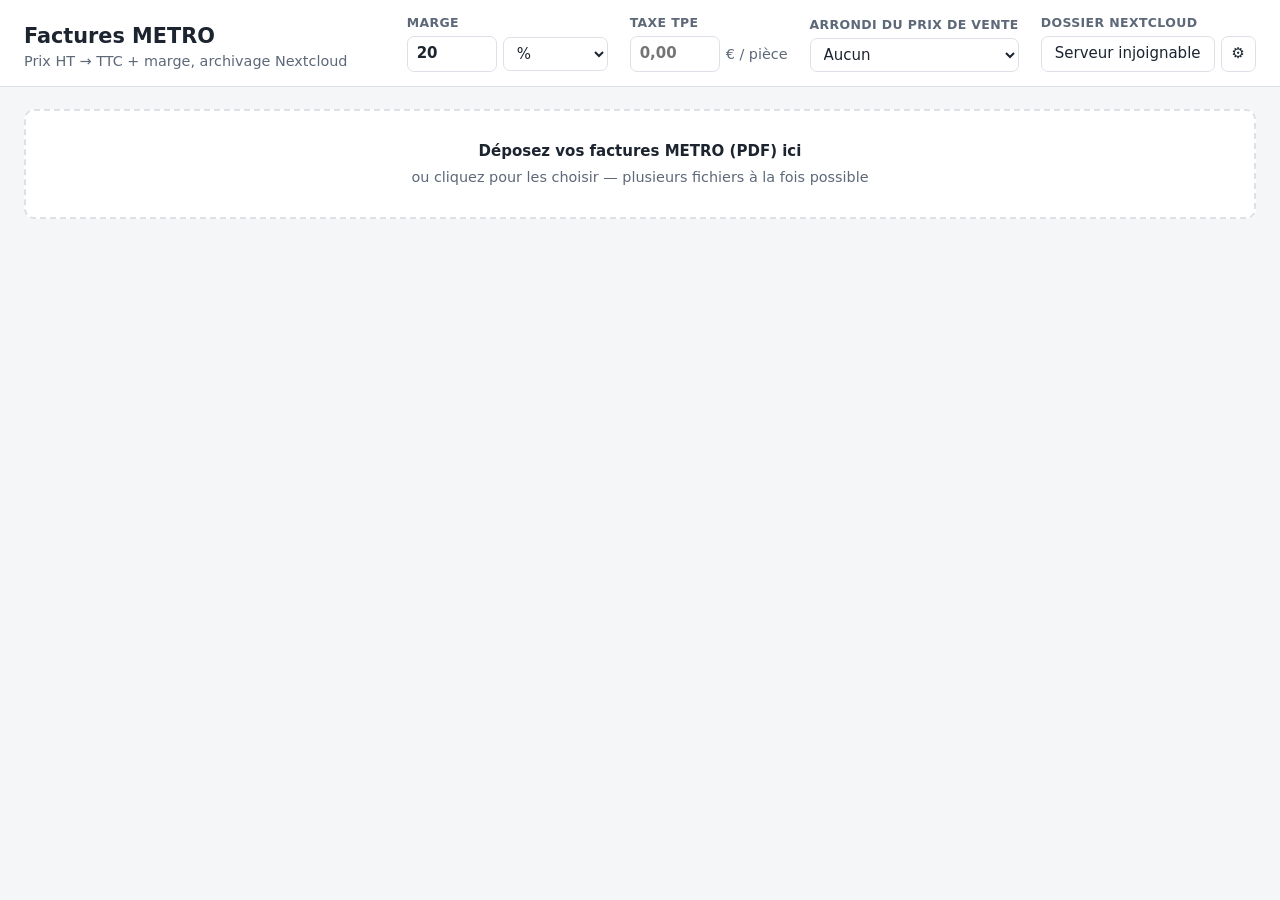
==== static/index.html @ 2275b4a7 "first commit" ====
<!doctype html>
<html lang="fr">
<head>
  <meta charset="utf-8">
  <meta name="viewport" content="width=device-width, initial-scale=1">
  <title>Factures METRO</title>
  <link rel="stylesheet" href="/static/style.css">
</head>
<body>
  <header class="topbar">
    <div class="brand">
      <h1>Factures METRO</h1>
      <p>Prix HT → TTC + marge, archivage Nextcloud</p>
    </div>

    <div class="controls">
      <label class="field">
        <span>Marge</span>
        <span class="inline">
          <input id="marge" type="number" step="0.5" min="0" value="20" inputmode="decimal">
          <select id="marge-type" aria-label="Type de marge">
            <option value="pct">%</option>
            <option value="eur">€ / pièce</option>
          </select>
        </span>
      </label>
      <label class="field" title="Montant fixe ajouté au prix de vente de chaque article (frais du TPE), après la marge">
        <span>Taxe TPE</span>
        <span class="inline">
          <input id="taxe" type="number" step="0.01" min="0" placeholder="0,00" inputmode="decimal">
          <span class="unite">€ / pièce</span>
        </span>
      </label>
      <label class="field">
        <span>Arrondi du prix de vente</span>
        <select id="arrondi">
          <option value="0">Aucun</option>
          <option value="0.05">0,05 € sup.</option>
          <option value="0.10">0,10 € sup.</option>
          <option value="0.50">0,50 € sup.</option>
          <option value="1">1 € sup.</option>
        </select>
      </label>
      <div class="field">
        <span>Dossier Nextcloud</span>
        <span class="inline">
          <button id="btn-dossier" class="btn ghost" type="button" title="Choisir le dossier">
            <span id="dossier-courant">—</span>
          </button>
          <button id="btn-reglages" class="btn ghost icon" type="button" title="Réglages Nextcloud" aria-label="Réglages Nextcloud">⚙</button>
        </span>
      </div>
    </div>
  </header>

  <main>
    <label id="dropzone" class="dropzone">
      <input id="fichiers" type="file" accept="application/pdf,.pdf" multiple hidden>
      <strong>Déposez vos factures METRO (PDF) ici</strong>
      <span>ou cliquez pour les choisir — plusieurs fichiers à la fois possible</span>
    </label>

    <div id="actions-globales" class="global-actions" hidden>
      <span id="resume-global"></span>
      <button id="btn-tout-envoyer" class="btn primary" type="button">Tout envoyer sur Nextcloud</button>
    </div>

    <div id="factures"></div>
  </main>

  <template id="tpl-facture">
    <section class="facture">
      <div class="facture-head">
        <div>
          <h2>Facture du <span data-f="date"></span></h2>
          <p class="meta" data-f="meta"></p>
        </div>
        <div class="totaux" data-f="totaux"></div>
      </div>
      <div class="controle" data-f="controle"></div>
      <div class="facture-actions">
        <label class="nom-fichier">
          <span>Nom sur Nextcloud</span>
          <span class="inline">
            <input data-f="nom" type="text" placeholder="JJ-MM-AAAA" pattern="\d{2}-\d{2}-\d{4}" size="11">
            <span class="suffix">.pdf</span>
          </span>
        </label>
        <button data-f="envoyer" class="btn primary" type="button">Envoyer sur Nextcloud</button>
        <button data-f="csv" class="btn" type="button">Exporter CSV</button>
        <button data-f="retirer" class="btn ghost" type="button">Retirer</button>
        <span class="statut" data-f="statut" role="status"></span>
      </div>
      <div class="table-wrap">
        <table>
          <thead>
            <tr>
              <th>Article</th>
              <th title="Seules les lignes Vente ont un prix de vente. À l'envoi, un PDF est créé pour chaque catégorie utilisée.">Catégorie</th>
              <th class="num" title="Unités facturées (colisage × quantité)">Qté</th>
              <th class="num" title="Nombre de pièces vendues séparément dans une unité (ex. pack de 10 → 10)">Pièces / u.</th>
              <th class="num">Coût HT / pièce</th>
              <th class="num">TVA</th>
              <th class="num">Coût TTC / pièce</th>
              <th class="num" title="Coût TTC + marge + taxe TPE, avec l'arrondi choisi">Prix de vente optimal</th>
              <th class="num accent" title="Le prix auquel vous vendez : pré-rempli avec le prix optimal, modifiable. ↺ revient au prix optimal.">Prix de vente</th>
              <th class="num">Total TTC</th>
            </tr>
          </thead>
          <tbody data-f="lignes"></tbody>
          <tfoot>
            <tr>
              <td colspan="9">Total des lignes TTC</td>
              <td class="num" data-f="total-ttc"></td>
            </tr>
            <!-- une ligne par catégorie utilisée, ajoutée par app.js -->
            <tr class="separe">
              <td colspan="9">Chiffre d'affaires si toute la catégorie Vente est vendue (à vos prix)</td>
              <td class="num" data-f="ca"></td>
            </tr>
            <tr>
              <td colspan="9">dont taxe TPE</td>
              <td class="num" data-f="taxes"></td>
            </tr>
            <tr class="benefice">
              <td colspan="9">Bénéfice sur les ventes (hors taxe TPE)</td>
              <td class="num" data-f="benefice"></td>
            </tr>
            <!-- affichées seulement s'il y a des cadeaux conducteur : ils sont une perte sur la course -->
            <tr class="perte-cadeau" hidden>
              <td colspan="9">Cadeau conducteur</td>
              <td class="num" data-f="cadeau"></td>
            </tr>
            <tr class="benefice" hidden>
              <td colspan="9">Bénéfice après cadeau conducteur</td>
              <td class="num" data-f="benefice-net"></td>
            </tr>
          </tfoot>
        </table>
      </div>
    </section>
  </template>

  <dialog id="dlg-reglages">
    <form id="form-reglages" method="dialog">
      <h2>Connexion Nextcloud</h2>
      <label class="field">
        <span>Adresse du serveur</span>
        <input name="nextcloud_url" type="text" placeholder="https://cloud.exemple.fr" required>
      </label>
      <label class="field">
        <span>Identifiant</span>
        <input name="nextcloud_login" type="text" autocomplete="username" required>
      </label>
      <label class="field">
        <span>Mot de passe d'application</span>
        <input name="nextcloud_password" type="password" autocomplete="current-password">
        <small>Nextcloud → Paramètres personnels → Sécurité → « Créer un nouveau mot de passe d'application ».</small>
      </label>
      <p class="erreur" data-f="erreur" role="alert"></p>
      <div class="dialog-actions">
        <button class="btn ghost" type="button" value="annuler" data-close>Annuler</button>
        <button class="btn primary" type="submit" value="ok">Enregistrer et tester</button>
      </div>
    </form>
  </dialog>

  <dialog id="dlg-dossier">
    <div class="dialog-body">
      <h2>Dossier de destination</h2>
      <nav class="fil" data-f="fil" aria-label="Chemin"></nav>
      <ul class="liste-dossiers" data-f="liste"></ul>
      <form class="nouveau-dossier" data-f="form-nouveau">
        <input name="nom" type="text" placeholder="Nouveau sous-dossier" required>
        <button class="btn" type="submit">Créer</button>
      </form>
      <p class="erreur" data-f="erreur" role="alert"></p>
      <div class="dialog-actions">
        <button class="btn ghost" type="button" data-close>Annuler</button>
        <button class="btn primary" type="button" data-f="choisir">Choisir ce dossier</button>
      </div>
    </div>
  </dialog>

  <script src="/static/app.js"></script>
</body>
</html>
---- static/style.css ----
:root {
  --bg: #f5f6f8;
  --surface: #ffffff;
  --surface-2: #f0f2f5;
  --text: #1c2430;
  --muted: #5d6878;
  --border: #dde1e7;
  --primary: #0b5cad;
  --primary-text: #ffffff;
  --accent-bg: #fff6d6;
  --accent-text: #7a5600;
  --ok: #1d7a43;
  --ok-bg: #e5f5ec;
  --ko: #b3261e;
  --ko-bg: #fdecea;
  --cat-event: #7a3db8;
  --radius: 10px;
  color-scheme: light;
}

@media (prefers-color-scheme: dark) {
  :root {
    --bg: #12161c;
    --surface: #1b2129;
    --surface-2: #232a34;
    --text: #e6e9ee;
    --muted: #9aa5b4;
    --border: #2f3743;
    --primary: #4c9be8;
    --primary-text: #0b1520;
    --accent-bg: #3a3014;
    --accent-text: #ffd76a;
    --ok: #6fd39a;
    --ok-bg: #16301f;
    --ko: #ff8a80;
    --ko-bg: #3a1d1b;
    --cat-event: #c79bf2;
    color-scheme: dark;
  }
}

* { box-sizing: border-box; }
[hidden] { display: none !important; }

body {
  margin: 0;
  background: var(--bg);
  color: var(--text);
  font: 15px/1.45 system-ui, -apple-system, "Segoe UI", Roboto, sans-serif;
}

h1, h2 { margin: 0; line-height: 1.2; }
h1 { font-size: 1.3rem; }
h2 { font-size: 1.1rem; }

button, input, select { font: inherit; color: inherit; }

input, select {
  background: var(--surface);
  border: 1px solid var(--border);
  border-radius: 7px;
  padding: 6px 9px;
}
input:focus-visible, select:focus-visible, button:focus-visible {
  outline: 2px solid var(--primary);
  outline-offset: 1px;
}

.inline { display: flex; gap: 6px; align-items: center; }

/* ---- barre du haut ---- */
.topbar {
  position: sticky;
  top: 0;
  z-index: 10;
  display: flex;
  flex-wrap: wrap;
  gap: 16px 32px;
  align-items: flex-end;
  justify-content: space-between;
  padding: 14px 24px;
  background: var(--surface);
  border-bottom: 1px solid var(--border);
}
.brand p { margin: 2px 0 0; color: var(--muted); font-size: 0.9rem; }
.controls { display: flex; flex-wrap: wrap; gap: 14px 22px; align-items: flex-end; }

.field { display: flex; flex-direction: column; gap: 4px; }
.field > span:first-child { font-size: 0.78rem; font-weight: 600; color: var(--muted); text-transform: uppercase; letter-spacing: 0.03em; }
.field small { color: var(--muted); font-size: 0.8rem; }
#marge, #taxe { width: 90px; font-weight: 600; }
.unite { color: var(--muted); font-size: 0.9rem; white-space: nowrap; }

/* ---- boutons ---- */
.btn {
  border: 1px solid var(--border);
  background: var(--surface-2);
  border-radius: 7px;
  padding: 6px 13px;
  cursor: pointer;
  white-space: nowrap;
}
.btn:hover { filter: brightness(0.97); }
.btn:disabled { opacity: 0.55; cursor: progress; }
.btn.primary { background: var(--primary); border-color: var(--primary); color: var(--primary-text); font-weight: 600; }
.btn.ghost { background: transparent; }
.btn.icon { padding: 6px 10px; }
#btn-dossier { max-width: 280px; overflow: hidden; text-overflow: ellipsis; }

/* ---- contenu ---- */
main { max-width: 1600px; margin: 0 auto; padding: 22px 24px 60px; }

.dropzone {
  display: flex;
  flex-direction: column;
  align-items: center;
  gap: 4px;
  padding: 30px 16px;
  border: 2px dashed var(--border);
  border-radius: var(--radius);
  background: var(--surface);
  text-align: center;
  cursor: pointer;
  transition: border-color 0.15s, background 0.15s;
}
.dropzone span { color: var(--muted); font-size: 0.9rem; }
.dropzone:hover, .dropzone.survol { border-color: var(--primary); background: var(--surface-2); }

.global-actions {
  display: flex;
  justify-content: space-between;
  align-items: center;
  gap: 12px;
  margin-top: 16px;
  color: var(--muted);
}

.facture {
  margin-top: 18px;
  background: var(--surface);
  border: 1px solid var(--border);
  border-radius: var(--radius);
  padding: 18px 20px;
}
.facture.chargement { color: var(--muted); }
.erreur-carte { display: flex; justify-content: space-between; align-items: center; gap: 12px; background: var(--ko-bg); }
.erreur-carte p { margin: 0; }

.facture-head { display: flex; flex-wrap: wrap; justify-content: space-between; gap: 12px 24px; }
.meta { margin: 4px 0 0; color: var(--muted); font-size: 0.85rem; word-break: break-all; }
.totaux { display: flex; gap: 20px; }
.totaux div { display: flex; flex-direction: column; align-items: flex-end; }
.totaux span { font-size: 0.75rem; color: var(--muted); text-transform: uppercase; }
.totaux strong { font-variant-numeric: tabular-nums; }
.totaux .ttc strong { font-size: 1.15rem; }

.controle { margin-top: 12px; padding: 7px 11px; border-radius: 7px; font-size: 0.88rem; }
.controle.ok { background: var(--ok-bg); color: var(--ok); }
.controle.ko { background: var(--ko-bg); color: var(--ko); }

.facture-actions { display: flex; flex-wrap: wrap; align-items: flex-end; gap: 10px; margin-top: 14px; }
.nom-fichier { display: flex; flex-direction: column; gap: 3px; font-size: 0.78rem; color: var(--muted); }
.nom-fichier input { width: 8.5em; font-variant-numeric: tabular-nums; }
.suffix { color: var(--muted); }
.statut { align-self: center; font-size: 0.88rem; color: var(--muted); }
.statut.ok { color: var(--ok); }
.statut.ko { color: var(--ko); }

/* ---- tableau ---- */
.table-wrap { margin-top: 14px; overflow-x: auto; }
table { width: 100%; border-collapse: collapse; font-size: 0.9rem; }
th, td { padding: 5px 6px; border-bottom: 1px solid var(--border); text-align: left; vertical-align: middle; }
thead th { font-size: 0.72rem; line-height: 1.25; text-transform: uppercase; letter-spacing: 0.02em; color: var(--muted); vertical-align: bottom; }
thead th.num { white-space: normal; }
.num { text-align: right; font-variant-numeric: tabular-nums; white-space: nowrap; }
tbody td:first-child { min-width: 170px; }
tr.cat th { background: var(--surface-2); font-size: 0.8rem; text-transform: uppercase; letter-spacing: 0.04em; color: var(--muted); }
.desig { font-weight: 600; }
.sub { color: var(--muted); font-size: 0.78rem; }
.tag { margin-left: 6px; padding: 1px 6px; border-radius: 999px; background: var(--accent-bg); color: var(--accent-text); font-size: 0.7rem; font-weight: 600; vertical-align: 1px; }
td.accent, th.accent { background: var(--accent-bg); color: var(--accent-text); }
td.accent { font-weight: 700; font-size: 0.98rem; }
input.pieces { width: 3.6em; text-align: right; padding: 3px 6px; }
td.optimal { color: var(--muted); }
input.prix { width: 5em; text-align: right; padding: 3px 6px; font-weight: 700; color: inherit; background: var(--surface); }
input.prix.modifie { border-color: var(--accent-text); border-width: 2px; }
input.prix:disabled { background: transparent; border-color: transparent; }
td.perte input.prix { border-color: var(--ko); color: var(--ko); }
.reset { border: none; background: none; color: var(--accent-text); cursor: pointer; padding: 0 4px; font-size: 1rem; }
select.categorie { padding: 3px 4px; font-size: 0.8rem; max-width: 10.5em; border-left-width: 4px; }
tr.hors-vente td:not(:first-child):not(:nth-child(2)) { color: var(--muted); }
tr.hors-vente td.accent { background: transparent; font-weight: 400; }

/* couleur de chaque catégorie (sélecteur et pastilles du récapitulatif) */
.cat-vente { --cat: var(--primary); }
.cat-event { --cat: var(--cat-event); }
.cat-local { --cat: var(--muted); }
.cat-cadeau { --cat: var(--accent-text); }
.cat-hors { --cat: var(--ko); }
tr[class*="cat-"] select.categorie { border-left-color: var(--cat); color: var(--cat); font-weight: 600; }
.pastille { display: inline-block; padding: 1px 8px; border-radius: 999px; border: 1px solid var(--cat); color: var(--cat); font-size: 0.78rem; font-weight: 600; }
tr.ligne-cat td { padding-top: 3px; padding-bottom: 3px; }
tr.ligne-cat .nb { color: var(--muted); font-size: 0.85rem; }
tr.separe td { border-top: 1px solid var(--border); }
.lien { border: none; background: none; padding: 0; color: var(--primary); cursor: pointer; font-size: 0.85rem; text-decoration: underline; }
tfoot td { border-bottom: none; padding-top: 8px; color: var(--muted); }
tfoot td:first-child { text-align: right; }
tfoot .num { color: var(--text); font-weight: 600; }
tfoot .benefice td { font-size: 1rem; }
tfoot .benefice .num { color: var(--ok); }
tfoot .perte-cadeau .num, tfoot .num.negatif { color: var(--ko); }

/* ---- fenêtres ---- */
dialog {
  width: min(460px, calc(100vw - 32px));
  border: 1px solid var(--border);
  border-radius: var(--radius);
  background: var(--surface);
  color: var(--text);
  padding: 0;
}
dialog::backdrop { background: rgb(0 0 0 / 0.4); }
dialog form, .dialog-body { display: flex; flex-direction: column; gap: 14px; padding: 22px; }
dialog input { width: 100%; }
.dialog-actions { display: flex; justify-content: flex-end; gap: 8px; }
.erreur { margin: 0; min-height: 1.2em; color: var(--ko); font-size: 0.88rem; }

.fil { display: flex; flex-wrap: wrap; align-items: center; gap: 2px; font-size: 0.9rem; }
.fil button { border: none; background: none; color: var(--primary); cursor: pointer; padding: 2px 4px; border-radius: 4px; }
.fil button:hover { background: var(--surface-2); }
.fil .sep { color: var(--muted); }

.liste-dossiers { list-style: none; margin: 0; padding: 4px; max-height: 280px; overflow-y: auto; border: 1px solid var(--border); border-radius: 7px; }
.liste-dossiers button { width: 100%; text-align: left; border: none; background: none; padding: 7px 9px; border-radius: 5px; cursor: pointer; }
.liste-dossiers button:hover { background: var(--surface-2); }
.liste-dossiers .vide { padding: 8px 9px; color: var(--muted); }
.nouveau-dossier { display: flex; gap: 8px; padding: 0 !important; }
.nouveau-dossier input { flex: 1; }

@media (max-width: 900px) {
  .topbar { padding: 10px 16px; gap: 10px 24px; }
  .brand p { display: none; }
}

@media (max-width: 640px) {
  .topbar { padding: 12px 16px; position: static; }
  main { padding: 16px 16px 40px; }
  .facture { padding: 14px; }
  .totaux { gap: 14px; }
}
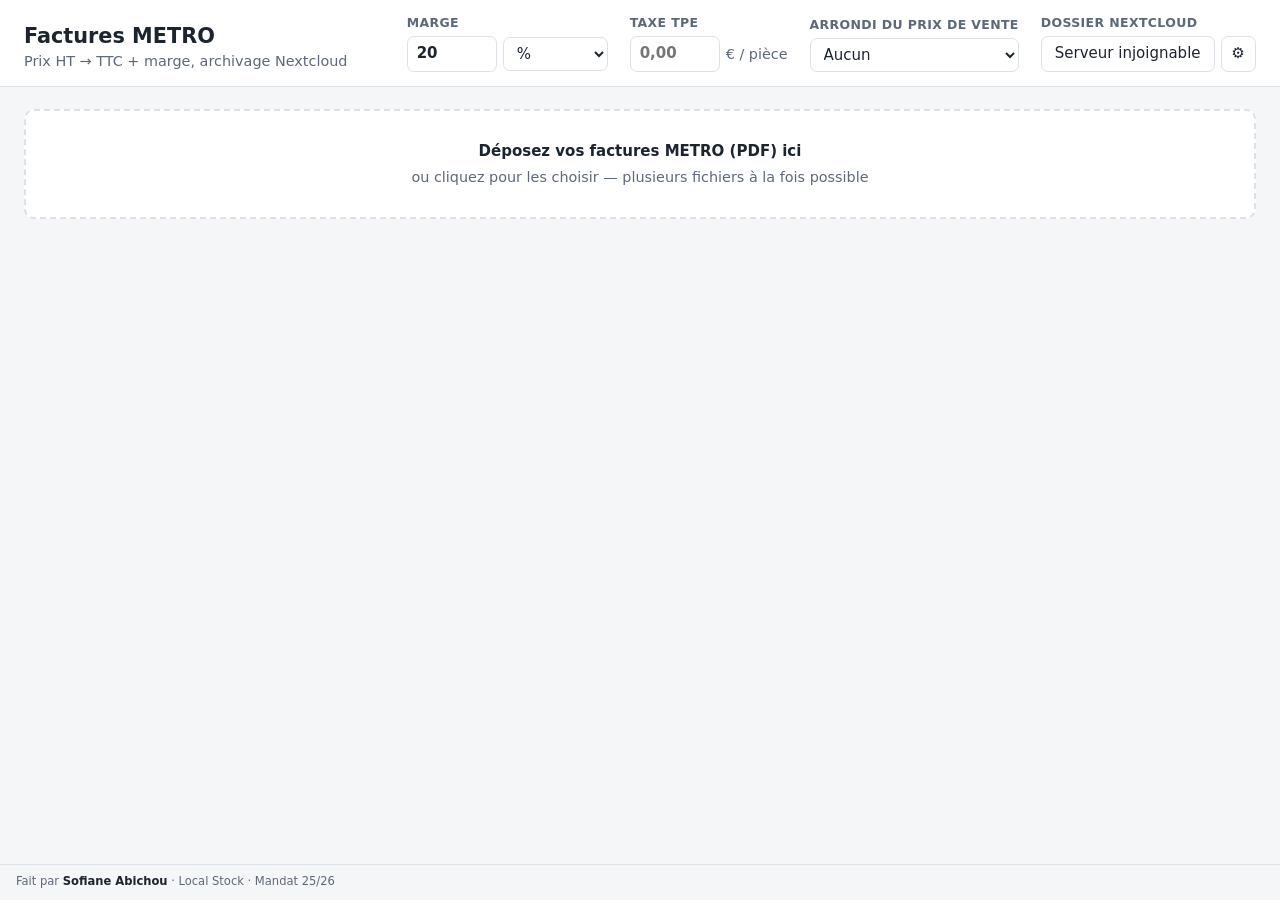
==== commit 84e98030: "ref" ====
--- a/static/index.html
+++ b/static/index.html
@@ -67,6 +67,10 @@
 
     <div id="factures"></div>
   </main>
+
+  <footer class="credit">
+    Fait par <a href="https://github.com/SofianeGh" target="_blank" rel="noopener">Sofiane Abichou</a> · Local Stock · Mandat 25/26
+  </footer>
 
   <template id="tpl-facture">
     <section class="facture">
--- a/static/style.css
+++ b/static/style.css
@@ -47,6 +47,10 @@
   background: var(--bg);
   color: var(--text);
   font: 15px/1.45 system-ui, -apple-system, "Segoe UI", Roboto, sans-serif;
+  /* le pied de page reste en bas de l'écran même quand la page est courte */
+  min-height: 100vh;
+  display: flex;
+  flex-direction: column;
 }
 
 h1, h2 { margin: 0; line-height: 1.2; }
@@ -108,7 +112,17 @@
 #btn-dossier { max-width: 280px; overflow: hidden; text-overflow: ellipsis; }
 
 /* ---- contenu ---- */
-main { max-width: 1600px; margin: 0 auto; padding: 22px 24px 60px; }
+main { flex: 1; width: 100%; max-width: 1600px; margin: 0 auto; padding: 22px 24px 40px; }
+
+.credit {
+  padding: 8px 16px 10px;
+  border-top: 1px solid var(--border);
+  text-align: left;
+  color: var(--muted);
+  font-size: 0.72rem;
+}
+.credit a { color: var(--text); font-weight: 600; text-decoration: none; }
+.credit a:hover, .credit a:focus-visible { color: var(--primary); text-decoration: underline; }
 
 .dropzone {
   display: flex;
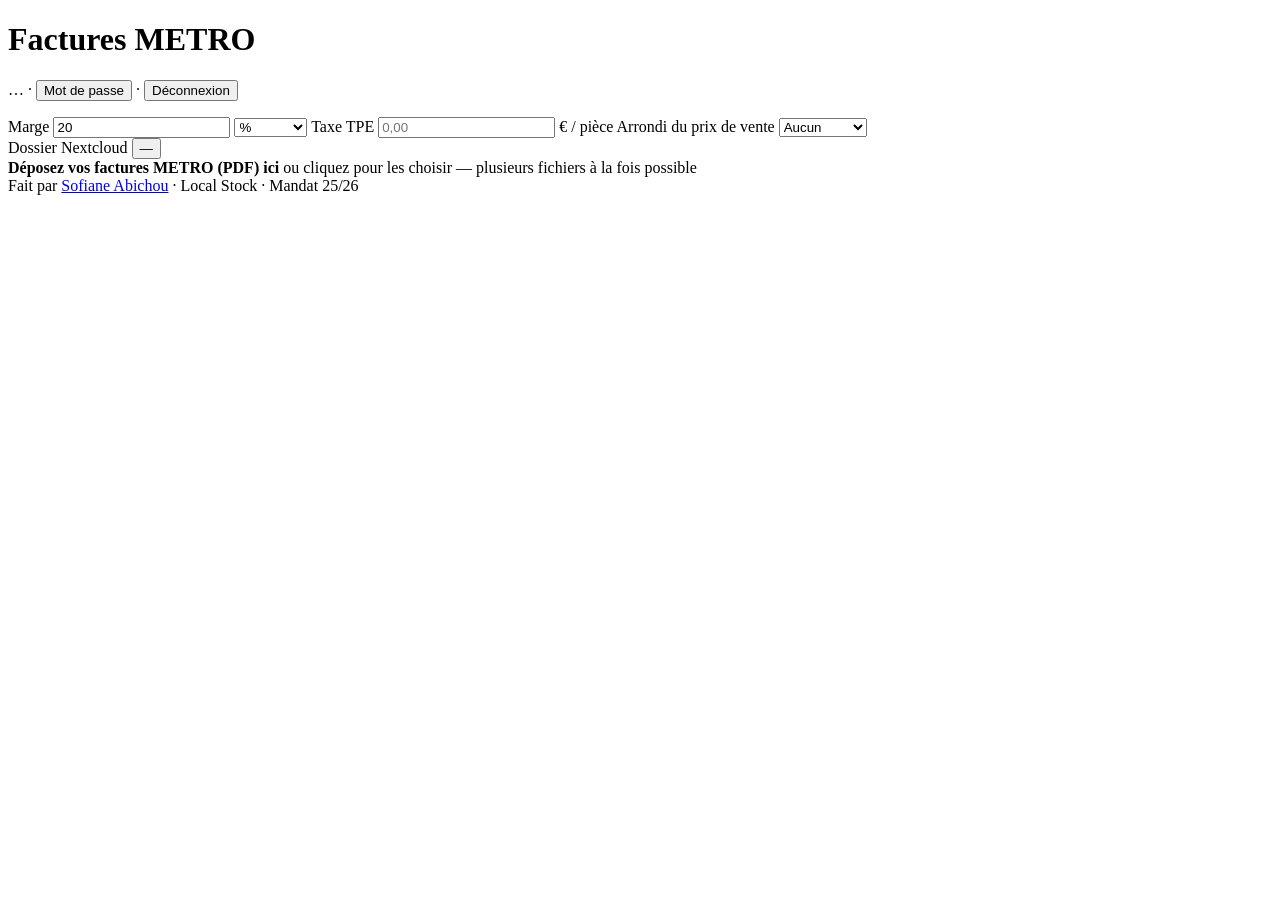
==== commit d3a3672b: "Préparer la mise en ligne sur le site de l'AML - Connexion obligatoire avec un compte par membre Loc" ====
--- a/static/index.html
+++ b/static/index.html
@@ -4,13 +4,18 @@
   <meta charset="utf-8">
   <meta name="viewport" content="width=device-width, initial-scale=1">
   <title>Factures METRO</title>
-  <link rel="stylesheet" href="/static/style.css">
+  <link rel="stylesheet" href="static/style.css">
 </head>
 <body>
   <header class="topbar">
     <div class="brand">
       <h1>Factures METRO</h1>
-      <p>Prix HT → TTC + marge, archivage Nextcloud</p>
+      <p class="session">
+        <span id="utilisateur">…</span>
+        · <button id="btn-mdp" class="lien" type="button">Mot de passe</button>
+        <span id="liens-admin" hidden>· <button id="btn-comptes" class="lien" type="button">Comptes</button></span>
+        · <button id="btn-deconnexion" class="lien" type="button">Déconnexion</button>
+      </p>
     </div>
 
     <div class="controls">
@@ -47,13 +52,15 @@
           <button id="btn-dossier" class="btn ghost" type="button" title="Choisir le dossier">
             <span id="dossier-courant">—</span>
           </button>
-          <button id="btn-reglages" class="btn ghost icon" type="button" title="Réglages Nextcloud" aria-label="Réglages Nextcloud">⚙</button>
+          <button id="btn-reglages" class="btn ghost icon" type="button" title="Connexion Nextcloud (administrateurs)" aria-label="Connexion Nextcloud" hidden>⚙</button>
         </span>
       </div>
     </div>
   </header>
 
   <main>
+    <div id="alerte" class="alerte" role="alert" hidden></div>
+
     <label id="dropzone" class="dropzone">
       <input id="fichiers" type="file" accept="application/pdf,.pdf" multiple hidden>
       <strong>Déposez vos factures METRO (PDF) ici</strong>
@@ -186,6 +193,56 @@
     </div>
   </dialog>
 
-  <script src="/static/app.js"></script>
+  <dialog id="dlg-mdp">
+    <form id="form-mdp" method="dialog">
+      <h2>Changer mon mot de passe</h2>
+      <label class="field">
+        <span>Mot de passe actuel</span>
+        <input name="actuel" type="password" autocomplete="current-password" required>
+      </label>
+      <label class="field">
+        <span>Nouveau mot de passe (8 caractères minimum)</span>
+        <input name="nouveau" type="password" autocomplete="new-password" minlength="8" required>
+      </label>
+      <label class="field">
+        <span>Confirmation</span>
+        <input name="confirmation" type="password" autocomplete="new-password" minlength="8" required>
+      </label>
+      <p class="erreur" data-f="erreur" role="alert"></p>
+      <div class="dialog-actions">
+        <button class="btn ghost" type="button" data-close>Annuler</button>
+        <button class="btn primary" type="submit">Enregistrer</button>
+      </div>
+    </form>
+  </dialog>
+
+  <dialog id="dlg-comptes">
+    <div class="dialog-body">
+      <h2>Comptes Local Stock</h2>
+      <ul class="liste-comptes" data-f="liste"></ul>
+      <form class="nouveau-compte" data-f="form-nouveau">
+        <h3>Nouveau compte</h3>
+        <label class="field">
+          <span>Identifiant</span>
+          <input name="nom" type="text" autocapitalize="none" pattern="[a-zA-Z0-9][a-zA-Z0-9._\-]{1,31}" required>
+        </label>
+        <label class="field">
+          <span>Mot de passe provisoire (8 caractères minimum)</span>
+          <input name="mot_de_passe" type="password" autocomplete="new-password" minlength="8" required>
+        </label>
+        <label class="case">
+          <input name="admin" type="checkbox">
+          Administrateur (gère les comptes et la connexion Nextcloud)
+        </label>
+        <button class="btn primary" type="submit">Créer le compte</button>
+      </form>
+      <p class="erreur" data-f="erreur" role="alert"></p>
+      <div class="dialog-actions">
+        <button class="btn ghost" type="button" data-close>Fermer</button>
+      </div>
+    </div>
+  </dialog>
+
+  <script src="static/app.js"></script>
 </body>
 </html>
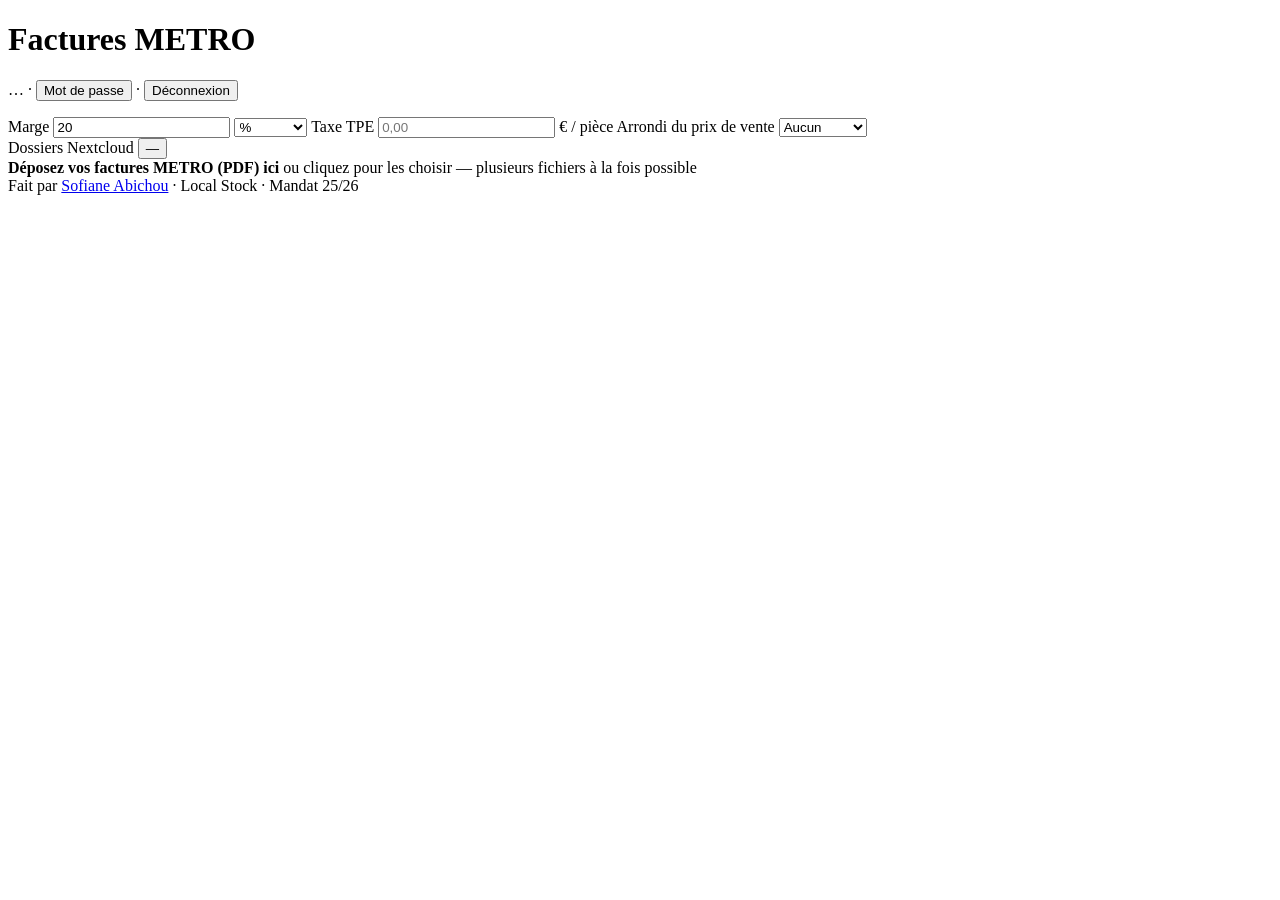
==== commit 87d533c9: "Bilans, conducteur, rangement Nextcloud et notes dans les PDF - Bilan final (toutes les informations" ====
--- a/static/index.html
+++ b/static/index.html
@@ -47,9 +47,9 @@
         </select>
       </label>
       <div class="field">
-        <span>Dossier Nextcloud</span>
+        <span>Dossiers Nextcloud</span>
         <span class="inline">
-          <button id="btn-dossier" class="btn ghost" type="button" title="Choisir le dossier">
+          <button id="btn-dossier" class="btn ghost" type="button" title="Choisir le dossier de chaque PDF">
             <span id="dossier-courant">—</span>
           </button>
           <button id="btn-reglages" class="btn ghost icon" type="button" title="Connexion Nextcloud (administrateurs)" aria-label="Connexion Nextcloud" hidden>⚙</button>
@@ -71,6 +71,7 @@
       <span id="resume-global"></span>
       <button id="btn-tout-envoyer" class="btn primary" type="button">Tout envoyer sur Nextcloud</button>
     </div>
+    <datalist id="liste-conducteurs"></datalist>
 
     <div id="factures"></div>
   </main>
@@ -97,7 +98,13 @@
             <span class="suffix">.pdf</span>
           </span>
         </label>
+        <label class="nom-fichier">
+          <span>Conducteur <abbr title="obligatoire pour envoyer">*</abbr></span>
+          <input data-f="conducteur" type="text" list="liste-conducteurs" maxlength="60" placeholder="Nom du conducteur" autocomplete="off">
+        </label>
         <button data-f="envoyer" class="btn primary" type="button">Envoyer sur Nextcloud</button>
+        <a data-f="bilan" class="btn" href="#" target="_blank" rel="noopener" title="Toutes les informations de la facture, envoyé avec elle">Aperçu du bilan final</a>
+        <a data-f="ventes" class="btn" href="#" target="_blank" rel="noopener" title="Prix de vente et résultat de la course, envoyé avec la facture">Aperçu du bilan des ventes</a>
         <button data-f="csv" class="btn" type="button">Exporter CSV</button>
         <button data-f="retirer" class="btn ghost" type="button">Retirer</button>
         <span class="statut" data-f="statut" role="status"></span>
@@ -158,6 +165,7 @@
       <label class="field">
         <span>Adresse du serveur</span>
         <input name="nextcloud_url" type="text" placeholder="https://cloud.exemple.fr" required>
+        <small>Vous pouvez aussi coller l'adresse d'un dossier ouvert dans Nextcloud : ce dossier deviendra la destination des factures.</small>
       </label>
       <label class="field">
         <span>Identifiant</span>
@@ -166,7 +174,8 @@
       <label class="field">
         <span>Mot de passe d'application</span>
         <input name="nextcloud_password" type="password" autocomplete="current-password">
-        <small>Nextcloud → Paramètres personnels → Sécurité → « Créer un nouveau mot de passe d'application ».</small>
+        <small>Nextcloud → Paramètres personnels → Sécurité → « Créer un nouveau mot de passe d'application ».
+          Utilisez l'identifiant et le mot de passe que Nextcloud affiche à ce moment-là.</small>
       </label>
       <p class="erreur" data-f="erreur" role="alert"></p>
       <div class="dialog-actions">
@@ -178,7 +187,7 @@
 
   <dialog id="dlg-dossier">
     <div class="dialog-body">
-      <h2>Dossier de destination</h2>
+      <h2 data-f="titre">Dossier de destination</h2>
       <nav class="fil" data-f="fil" aria-label="Chemin"></nav>
       <ul class="liste-dossiers" data-f="liste"></ul>
       <form class="nouveau-dossier" data-f="form-nouveau">
@@ -191,6 +200,46 @@
         <button class="btn primary" type="button" data-f="choisir">Choisir ce dossier</button>
       </div>
     </div>
+  </dialog>
+
+  <dialog id="dlg-destinations">
+    <div class="dialog-body">
+      <h2>Destinations des PDF</h2>
+      <fieldset class="rangement">
+        <legend>Rangement</legend>
+        <label class="case">
+          <input type="radio" name="rangement" value="facture">
+          <span><strong>Un dossier par facture</strong>, créé dans le dossier principal et nommé
+            <code>AAAA_MM_DD - total TTC</code> (ex. <code>2026_10_03 - 959,74 €</code>) :
+            il contient la facture (duplicata), le bilan et tous les récapitulatifs.</span>
+        </label>
+        <label class="case">
+          <input type="radio" name="rangement" value="type">
+          <span><strong>Un dossier par type de PDF</strong>, choisi ci-dessous
+            (sans dossier choisi : dossier principal ; ↺ revient au dossier principal).</span>
+        </label>
+      </fieldset>
+      <ul class="liste-destinations" data-f="liste"></ul>
+      <p class="erreur" data-f="erreur" role="alert"></p>
+      <div class="dialog-actions">
+        <button class="btn ghost" type="button" data-close>Fermer</button>
+      </div>
+    </div>
+  </dialog>
+
+  <dialog id="dlg-note">
+    <form id="form-note" method="dialog">
+      <h2 data-f="titre">Note</h2>
+      <label class="field">
+        <span>Texte imprimé en haut du PDF</span>
+        <textarea name="texte" rows="5" maxlength="1000" placeholder="Ex. : courses pour la soirée d'intégration, payé par…"></textarea>
+      </label>
+      <div class="dialog-actions">
+        <button class="btn ghost" type="button" data-f="effacer">Supprimer la note</button>
+        <button class="btn ghost" type="button" data-close>Annuler</button>
+        <button class="btn primary" type="submit">Enregistrer</button>
+      </div>
+    </form>
   </dialog>
 
   <dialog id="dlg-mdp">
